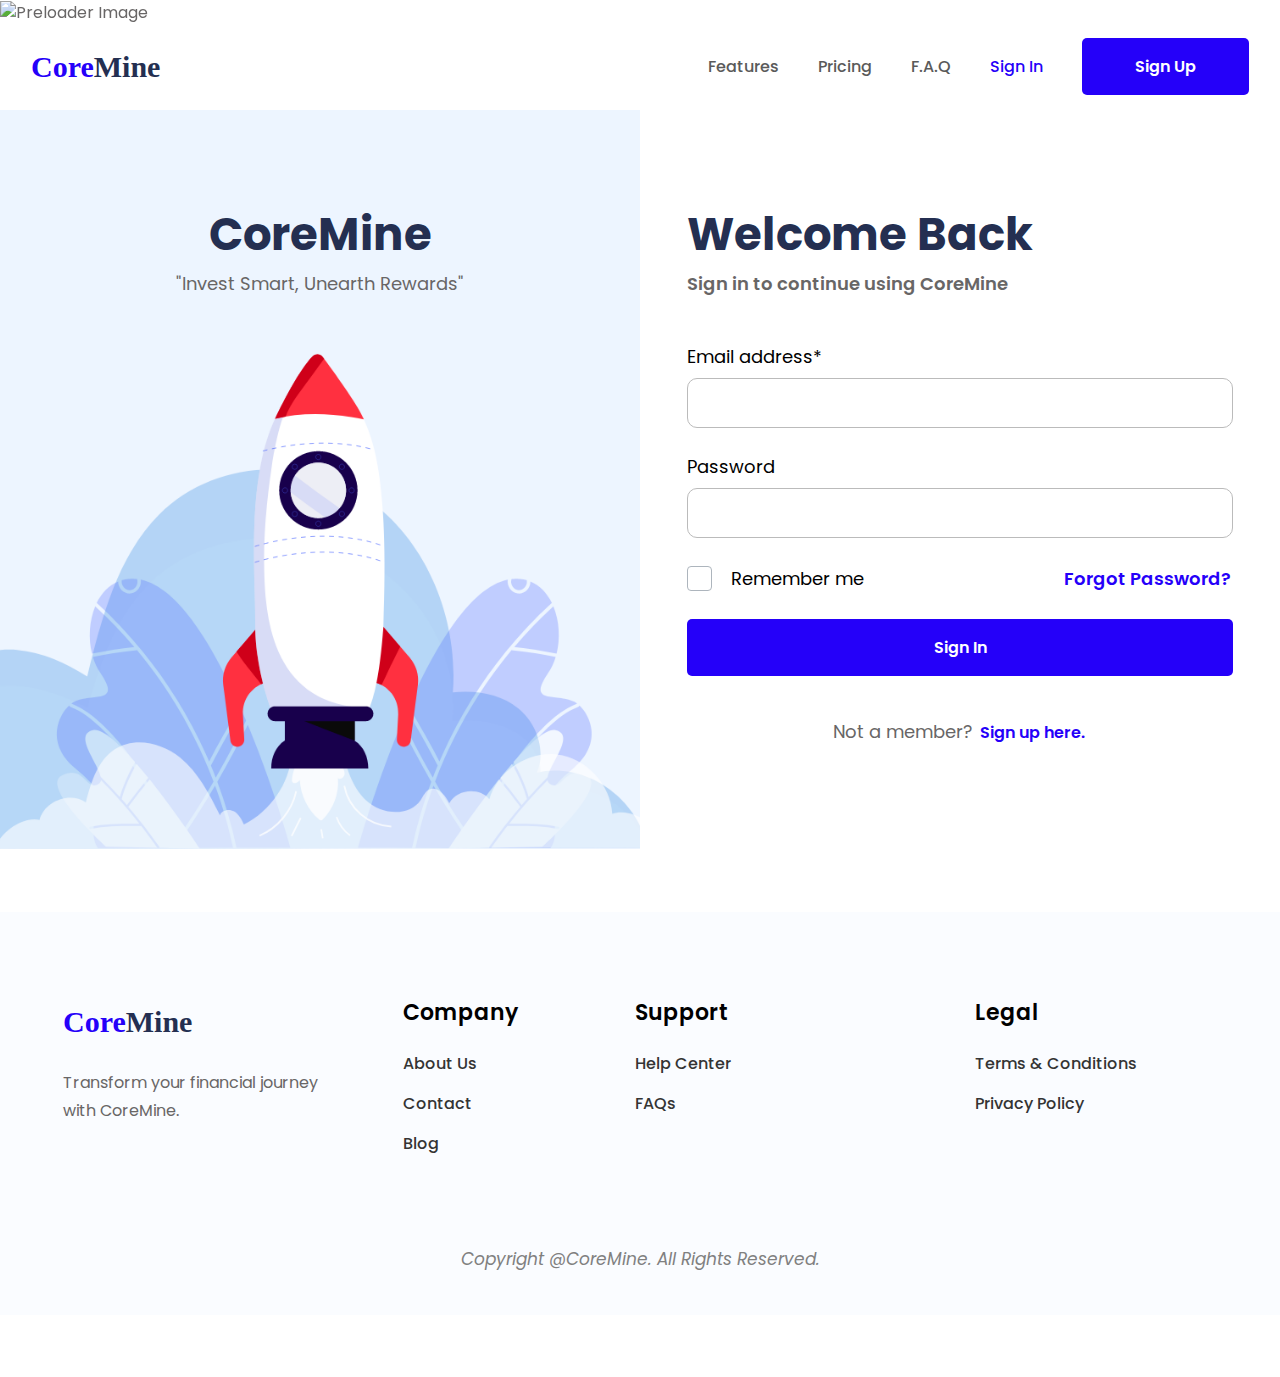
==== login.html @ 9c0cc26a "Add files via upload" ====
<!DOCTYPE html>
<html lang="en">
<head>
	<meta charset="UTF-8">
	<meta name="viewport" content="width=device-width, initial-scale=1, shrink-to-fit=no">
	<!-- Site Meta Data for Better SEO -->
	<meta name="author" content="Aman Singh">
	<meta name="description" content="CoreMine: Invest Smart, Unearth Rewards. Simplify your investment journey with daily tasks and earnings.">
	<meta name="keywords" content="CoreMine, investment app, daily earnings, VIP packs, smart investments, low risk, high rewards, financial growth">
	<meta name="theme-color" content="#FFD700">
	<!-- Site Title -->
	<title>CoreMine | Sign In</title>
	<!-- Favicon Link -->
	<link rel="icon" type="image/png" sizes="512x512" href="./assets/images/favicon/coremine-512x512.png">
	<link rel="icon" type="image/png" sizes="192x192" href="./assets/images/favicon/coremine-192x192.png">
	<link rel="apple-touch-icon" sizes="180x180" href="./assets/images/favicon/coremine-apple-touch-icon.png">
	<link rel="icon" type="image/png" sizes="32x32" href="./assets/images/favicon/coremine-32x32.png">
	<link rel="icon" type="image/png" sizes="16x16" href="./assets/images/favicon/coremine-16x16.png">
	<link rel="icon" type="image/x-icon" href="./assets/images/favicon/coremine-favicon.ico">
	<!-- All CSS -->
	<link rel="stylesheet" href="./assets/plugins/bootstrap/css/bootstrap.min.css">
	<link rel="stylesheet" href="./assets/css/style.css">
</head>
<body>
	<!-- Preloader Section -->
	<div class="preloader position-fixed w-100 h-100">
		<img src="./assets/images/preloader/preloader.gif" alt="Preloader Image" class="preloader__image w-100 h-100">
	</div>
	
	<!-- Header Section -->
	<header class="header header--primary w-100">
		<nav class="navbar navbar-expand-lg">
			<div class="container">
				<a class="navbar-brand font-weight-bold" href="./index.html">
					<img src="./assets/images/logo/logo.svg" alt="CoreMine Logo" class="img-fluid">
				</a>
				<button class="navbar-toggler" type="button" data-toggle="collapse" data-target="#navbarSupportedContent" aria-controls="navbarSupportedContent" aria-expanded="false" aria-label="Toggle navigation">
					<i class="coremine-icon-menu"></i>
				</button>
				<div class="collapse navbar-collapse" id="navbarSupportedContent">
					<ul class="navbar-nav align-items-lg-center text-center ml-auto">
						<li class="nav-item">
							<a class="nav-link" href="./index.html#feature">Features</a>
						</li>
						<li class="nav-item">
							<a class="nav-link" href="./index.html#pricing">Pricing</a>
						</li>
						<li class="nav-item">
							<a class="nav-link" href="./index.html#faq">F.A.Q</a>
						</li>
						<li class="nav-item">
							<a class="nav-link active" href="./login.html">Sign In</a>
						</li>
						<li class="nav-item">
							<a class="primary-btn d-inline-block" href="./signup.html">Sign Up</a>
						</li>
					</ul>
				</div>
			</div>
		</nav>
	</header>
	
	<!-- Login Section -->
	<section class="login section-gap position-relative">
		<img src="./assets/images/login/login-image.png" alt="Login Image" class="login__image d-none d-lg-block position-absolute">
		<div class="container">
			<div class="row">
				<div class="col-lg-6 d-none d-lg-block">
					<h1 class="login__title font-weight-bold">CoreMine</h1>
					<p class="login__text mb-0">"Invest Smart, Unearth Rewards"</p>
				</div>
				<div class="col-lg-6">
					<div class="login__content">
						<h2 class="login__form-title font-weight-bold text-center text-lg-left">Welcome Back</h2>
						<p class="login__form-text text-center text-lg-left">Sign in to continue using CoreMine</p>
						<form class="login__form form needs-validation" novalidate>
							<div class="form-group position-relative">
								<label class="form__label" for="email-address">Email address*</label>
								<input type="email" class="form-control shadow-none" id="email-address" required>
								<div class="invalid-tooltip">Please provide a valid email.</div>
							</div>
							<div class="form-group position-relative">
								<label class="form__label" for="password">Password</label>
								<input type="password" class="form-control shadow-none" id="password" required>
								<div class="invalid-tooltip">Please provide your password.</div>
							</div>
							<div class="form-group d-sm-flex align-items-center justify-content-between">
								<div class="custom-control custom-checkbox mb-3 mb-sm-0">
									<input type="checkbox" class="custom-control-input" id="customControlInline">
									<label class="custom-control-label d-flex align-items-center" for="customControlInline">Remember me</label>
								</div>
								<a href="#!" class="secondary-btn d-inline-block">Forgot Password?</a>
							</div>
							<button type="submit" class="primary-btn d-inline-block border-0 w-100">Sign In</button>
						</form>
						<p class="login__form-footer_text text-center mb-0">Not a member? <a href="./signup.html" class="secondary-btn d-inline-block">Sign up here.</a></p>	
					</div>
				</div>
			</div>
		</div>
	</section>

	<!-- Footer Section -->
	<footer class="footer d-flex flex-column align-items-center position-relative">
		<div class="footer__top w-100">
			<div class="container">
				<div class="row justify-content-between">
					<div class="col-lg-3 col-sm-6 ml-xl-5">
						<div class="footer__block">
							<a href="./index.html" class="footer__block__logo d-inline-block">
								<img src="./assets/images/logo/logo.svg" alt="CoreMine Logo" class="img-fluid">
							</a>
							<p>Transform your financial journey with CoreMine.</p>
						</div>
					</div>
					<div class="col-lg-2 col-sm-6">
						<div class="footer__block">
							<h3 class="footer__block__title">Company</h3>
							<ul class="footer__block__list mb-0">
								<li class="footer__block__list__item"><a href="#!" class="footer__block__list__link">About Us</a></li>
								<li class="footer__block__list__item"><a href="#!" class="footer__block__list__link">Contact</a></li>
								<li class="footer__block__list__item"><a href="#!" class="footer__block__list__link">Blog</a></li>
							</ul>
						</div>
					</div>
					<div class="col-lg-3 col-sm-6">
						<div class="footer__block">
							<h3 class="footer__block__title">Support</h3>
							<ul class="footer__block__list mb-0">
								<li class="footer__block__list__item"><a href="#!" class="footer__block__list__link">Help Center</a></li>
								<li class="footer__block__list__item"><a href="#!" class="footer__block__list__link">FAQs</a></li>
							</ul>
						</div>
					</div>
					<div class="col-lg-3 col-sm-6">
						<div class="footer__block">
							<h3 class="footer__block__title">Legal</h3>
							<ul class="footer__block__list mb-0">
								<li class="footer__block__list__item"><a href="#!" class="footer__block__list__link">Terms & Conditions</a></li>
								<li class="footer__block__list__item"><a href="#!" class="footer__block__list__link">Privacy Policy</a></li>
							</ul>
						</div>
					</div>
				</div>
			</div>
		</div>
		<div class="footer__bottom text-center">
			<div class="container">
				<p class="footer__copyright font-italic mb-0">Copyright @<a href="./index.html" class="footer__copyright__link">CoreMine</a>. All Rights Reserved.</p>
			</div>
		</div>
	</footer>

	<!-- Scroll To Top Button -->
	<div class="scroll-top position-fixed">
		<button class="scroll-top__btn border-0 d-inline-flex align-items-center justify-content-center"><span class="coremine-icon-up"></span></button>
	</div>

	<!-- All Scripts -->
	<script src="./assets/js/jquery-1.12.4.min.js"></script>
	<script src="./assets/plugins/bootstrap/js/bootstrap.min.js"></script>
	<script src="./assets/plugins/slick-slider/js/slick.js"></script>
	<script src="./assets/plugins/venobox/js/venobox.min.js"></script>
	<script src="./assets/plugins/particles/js/particles.min.js"></script>
	<script src="./assets/js/script.js"></script>
</body>
</html>
---- assets/css/style.css ----
/* 


----------------
Table of CSS Content
----------------

1.Google Fonts Link
2.Custom Icons Link
3.Typography Reset
4.Reset CSS
5.Custom Container Style
6.Veno Box Style
7.Preloader Section Style
8.Common Section Gap Style
9.Common Section Heading Style
10.Common Color's Style
11.Common Transition Style
12.Common Button's Style
13.Accordion's Style
14.Form's Section Style
15.Header Section Style
16.Parallax Banner Section Style
17.Banner Section Style
18.Sub Banner Section Style
19.About Section Style
20.Feature Section Style
22.Pricing Section Style
23.F.A.Q. Section Style
24.Get Started Section Style
25.Login Section Style
28.Footer Section Style

------------------
*/
/* Google Fonts Link */
@import url("https://fonts.googleapis.com/css2?family=Poppins:wght@300;400;500;600;700&display=swap");
/* Custom Icons Link */
@import url("../fonts/appname-icon/style.css");
/* Typography Reset */
h1, .h1,
h2, .h2,
h3, .h3,
h4, .h4,
h5, .h5,
h6, .h6 {
  font-family: "Poppins", sans-serif;
}

h1, .h1 {
  font-size: 2.0rem;
}

h2, .h2 {
  font-size: 1.5rem;
}

h3, .h3 {
  font-size: 1.5rem;
}

h4, .h4 {
  font-size: 1.125rem;
}

h5, .h5 {
  font-size: 0.75rem;
}

p {
  font-size: 1rem;
  line-height: 1.75rem;
}

/* Reset CSS */
*,
*::before,
*::after {
  margin: 0;
  padding: 0;
  outline: none;
  -webkit-tap-highlight-color: transparent;
}

::-moz-selection {
  color: #F5F7FA;
  background: #817AFF;
}

::selection {
  color: #F5F7FA;
  background: #817AFF;
}

html,
body {
  scroll-behavior: smooth;
}

html {
  font-size: 16px;
  -webkit-text-size-adjust: none;
     -moz-text-size-adjust: none;
      -ms-text-size-adjust: none;
          text-size-adjust: none;
  scrollbar-width: thin;
  scrollbar-color: #817AFF #ffffff;
}

html::-webkit-scrollbar {
  width: 8px;
}

html::-webkit-scrollbar-thumb {
  background-color: #817AFF;
}

html::-webkit-scrollbar-track {
  background-color: #ffffff;
}

body {
  color: #686666;
  font-weight: 400;
  font-family: "Poppins", sans-serif;
}

a,
a:hover,
a:focus,
a:active {
  text-decoration: none;
  color: unset;
}

button,
button:hover,
button:focus,
button:active {
  outline: none;
}

input:-webkit-autofill {
  -webkit-text-fill-color: unset;
  -webkit-transition: background-color 5000s;
  -o-transition: background-color 5000s;
  -moz-transition: background-color 5000s;
  transition: background-color 5000s;
}

ul,
ol {
  list-style: none;
}

img {
  -o-object-fit: cover;
     object-fit: cover;
}

.user-select-none {
  pointer-events: none;
}

.list-inline {
  font-size: 0;
}

.list-inline-item {
  font-size: 1rem;
}

/* Custom Container Style */
@media (min-width: 1200px) {
  .container {
    max-width: 1290px;
  }
}

/* Veno Box Style */
.vbox-container {
  scrollbar-width: none;
}

.vbox-container::-webkit-scrollbar {
  width: 0;
}

.vbox-close {
  top: 2%;
  right: 2%;
  width: 4rem;
  height: 4rem;
  border-radius: 50%;
  padding: 0;
  display: -webkit-box;
  display: -webkit-flex;
  display: -moz-box;
  display: -ms-flexbox;
  display: flex;
  -webkit-box-align: center;
  -webkit-align-items: center;
     -moz-box-align: center;
      -ms-flex-align: center;
          align-items: center;
  -webkit-box-pack: center;
  -webkit-justify-content: center;
     -moz-box-pack: center;
      -ms-flex-pack: center;
          justify-content: center;
  font-size: 3rem;
  background: #F55767 !important;
  color: #ffffff !important;
}

.vbox-preloader .sk-child {
  background: #817AFF !important;
}

/* Preloader Section Style */
.preloader {
  top: 0;
  left: 0;
  z-index: 9999;
}

/* Common Section Gap Style */
.section-gap {
  padding: 6.25rem 0;
}

@media (max-width: 991px) {
  .section-gap {
    padding: 4.375rem 0;
  }
}

@media (max-width: 767px) {
  .section-gap {
    padding: 3.75rem 0;
  }
}

/* Common Section Heading Style */
.section-header {
  margin-bottom: 1.25rem;
}

.section-header__title {
  font-size: 2.1875rem;
}

@media (max-width: 767px) {
  .section-header__title {
    font-size: 1.875rem;
  }
}

@media (min-width: 992px) {
  .section-header__title {
    line-height: 3.4375rem;
  }
}

/* Common Color's Style */
.primary-color {
  color: #2500F9;
}

.primary-soft-color {
  color: #2563FF;
}

.secondary-color {
  color: #242F51;
}

.danger-color {
  color: #F55767;
}

.success-color {
  color: #40975F;
}

/* Common Transition Style */
.primary-btn, .secondary-btn, .slick__arrows, .tag-btn, .scroll-top__btn, .accordion .card .btn__icon::after, .header, .header .navbar-toggler, .header .navbar .nav-item .dropdown-menu, .header .navbar .nav-item .dropdown-item, .header .navbar .nav-link, .blog__card__image, .blog__card__title__link, .blog-details__card__title__link, .footer__block__list__link, .footer__copyright__link {
  -webkit-transition: all linear .3s;
  -o-transition: all linear .3s;
  -moz-transition: all linear .3s;
  transition: all linear .3s;
}

/* Common Button's Style */
.primary-btn,
.secondary-btn {
  font-weight: 600;
}

.primary-btn {
  color: #ffffff;
  background: #2500F9;
  font-size: 1rem;
  padding: 1.03125rem 3.3125rem;
  border-radius: 5px;
}

.primary-btn:hover, .primary-btn:focus {
  color: #ffffff;
  background: #242F51;
}

.secondary-btn {
  color: #2500F9;
  font-size: 1rem;
  padding: 0.125rem;
}

.secondary-btn:hover, .secondary-btn:focus {
  color: #2500F9;
  text-decoration: underline;
}

.slick__arrows {
  position: absolute;
  bottom: 0;
  z-index: 3;
  width: 2.5rem;
  height: 2.5rem;
  color: silver;
  background-color: #ffffff;
  font-size: 0.75rem;
  text-align: center;
  cursor: pointer;
}

@media (max-width: 480px) {
  .slick__arrows {
    -webkit-transform: translateY(150%);
       -moz-transform: translateY(150%);
        -ms-transform: translateY(150%);
         -o-transform: translateY(150%);
            transform: translateY(150%);
  }
}

@media (min-width: 481px) {
  .slick__arrows {
    -webkit-transform: translateY(-50%);
       -moz-transform: translateY(-50%);
        -ms-transform: translateY(-50%);
         -o-transform: translateY(-50%);
            transform: translateY(-50%);
  }
}

.slick__arrows--left {
  right: 3.25rem;
}

.slick__arrows--right {
  right: 0;
}

.slick__arrows:hover, .slick__arrows:focus {
  color: #817AFF;
  background-color: #e9e9e9;
}

.tag-btn {
  color: #ffffff;
  font-size: 0.875rem;
  padding: 0.625rem 0.9375rem;
}

.tag-btn--pill {
  background-color: #626262;
}

.tag-btn--rounded {
  background-color: #175CFF;
  border-radius: 0.3125rem;
}

.tag-btn:hover, .tag-btn:focus {
  color: #ffffff;
  background-color: #242F51;
}

.scroll-top {
  bottom: 3%;
  right: 1%;
  display: none;
  cursor: pointer;
  z-index: 7;
}

@media (max-width: 575px) {
  .scroll-top {
    bottom: 2%;
  }
}

.scroll-top__btn {
  width: 2.8rem;
  height: 2.8rem;
  font-size: 1.1rem;
  color: #ffffff;
  background: #817AFF;
}

.scroll-top__btn:hover, .scroll-top__btn:focus {
  color: #ffffff;
  background: #2500F9;
}

/* Accordion's Style */
.accordion .card {
  background-color: #F5F7FA;
}

.accordion .card:not(:last-child) {
  margin-bottom: 0.625rem;
}

@media (max-width: 575px) {
  .accordion .card-header {
    padding-left: 0.625rem;
    padding-right: 0.3125rem;
  }
}

.accordion .card .btn {
  font-size: 1.25rem;
  font-weight: 600;
}

@media (max-width: 767px) {
  .accordion .card .btn {
    font-size: 1.125rem;
  }
}

.accordion .card .btn__icon {
  width: 1.125rem;
  height: 3px;
  background-color: #2500F9;
}

.accordion .card .btn__icon::after {
  content: "";
  position: absolute;
  width: 3px;
  height: 1.125rem;
  background-color: inherit;
}

.accordion .card .btn[aria-expanded="true"] .btn__icon::after {
  height: 0;
}

.accordion .card .btn:hover, .accordion .card .btn:focus {
  color: #242F51;
}

.accordion .card .btn:focus-visible {
  color: #2500F9;
}

.accordion .card-body {
  padding-bottom: 3.75rem;
}

@media (min-width: 992px) {
  .accordion .card-body {
    padding-left: 2rem;
    padding-right: 2rem;
  }
}

/* Form's Section Style */
.form-group {
  margin-bottom: 1.5625rem;
}

@media (min-width: 1401px) {
  .form-group {
    margin-bottom: 1.9375rem;
  }
}

.form__label {
  color: #000000;
}

@media (min-width: 768px) {
  .form__label {
    font-size: 1.125rem;
  }
}

@media (min-width: 1401px) {
  .form__label {
    margin-bottom: 1.5625rem;
  }
}

.form-control {
  border-color: #BBBBBB;
  border-radius: 0.625rem;
  height: 3.125rem;
}

@media (min-width: 1401px) {
  .form-control {
    height: 4.6875rem;
  }
}

.form-control:hover, .form-control:focus {
  border-color: #2500F9;
}

.form .custom-control-label {
  color: #000000;
  font-size: 1.125rem;
  cursor: pointer;
}

@media (min-width: 768px) {
  .form .custom-control-label {
    padding-left: 1.25rem;
  }
}

@media (min-width: 1401px) {
  .form .custom-control-label {
    padding-left: 1.875rem;
  }
}

.form .custom-control-label::before, .form .custom-control-label::after {
  top: initial;
}

@media (min-width: 768px) {
  .form .custom-control-label::before, .form .custom-control-label::after {
    width: 1.5625rem;
    height: 1.5625rem;
  }
}

@media (min-width: 1401px) {
  .form .custom-control-label::before, .form .custom-control-label::after {
    width: 2.1875rem;
    height: 2.1875rem;
  }
}

.form .custom-control-label:hover::before {
  border-color: #2500F9;
}

.form .custom-control-input:focus ~ .custom-control-label::before {
  -webkit-box-shadow: none;
          box-shadow: none;
  border-color: #2500F9;
}

.form .custom-control-input:checked ~ .custom-control-label::before, .form .custom-control-input:active ~ .custom-control-label::before {
  background-color: #2500F9;
  border-color: #2500F9;
}

.form.was-validated .custom-control-input:focus ~ .custom-control-label::before {
  -webkit-box-shadow: none;
          box-shadow: none;
  border-color: #2500F9 !important;
}

.form.was-validated .custom-control-input:valid ~ .custom-control-label {
  color: #000000;
}

.form.was-validated .custom-control-input:valid ~ .custom-control-label::before {
  border-color: #2500F9;
}

.form.was-validated .custom-control-input:valid:checked ~ .custom-control-label::before {
  background-color: #2500F9;
}

.form .secondary-btn {
  font-size: 1.125rem;
}

@media (min-width: 1401px) {
  .form .primary-btn {
    height: 5.3125rem;
  }
}

/* Header Section Style */
.header {
  position: absolute;
  top: 0;
  z-index: 9;
}

@media (min-width: 992px) {
  .header {
    padding-top: 1.4375rem;
  }
}

.header .navbar {
  padding-top: 0.9375rem;
  padding-bottom: 0.9375rem;
}

.header .navbar-toggler {
  font-size: 1.625rem;
  color: #242F51;
  z-index: 8;
}

.header .navbar-toggler:hover {
  color: #2500F9;
}

.header .navbar-toggler[aria-expanded="true"] {
  color: #F55767;
}

@media (max-width: 991px) {
  .header .navbar-collapse {
    position: fixed;
    top: 0;
    right: 0;
    -webkit-transform: translateX(100%);
       -moz-transform: translateX(100%);
        -ms-transform: translateX(100%);
         -o-transform: translateX(100%);
            transform: translateX(100%);
    display: -webkit-box;
    display: -webkit-flex;
    display: -moz-box;
    display: -ms-flexbox;
    display: flex;
    -webkit-box-orient: vertical;
    -webkit-box-direction: normal;
    -webkit-flex-direction: column;
       -moz-box-orient: vertical;
       -moz-box-direction: normal;
        -ms-flex-direction: column;
            flex-direction: column;
    -webkit-box-align: center;
    -webkit-align-items: center;
       -moz-box-align: center;
        -ms-flex-align: center;
            align-items: center;
    -webkit-box-pack: center;
    -webkit-justify-content: center;
       -moz-box-pack: center;
        -ms-flex-pack: center;
            justify-content: center;
    width: 50%;
    height: 100vh;
    background-color: #F6FAFF;
    -webkit-transition: -webkit-transform ease-in-out .3s;
    transition: -webkit-transform ease-in-out .3s;
    -o-transition: -o-transform ease-in-out .3s;
    -moz-transition: transform ease-in-out .3s, -moz-transform ease-in-out .3s;
    transition: transform ease-in-out .3s;
    transition: transform ease-in-out .3s, -webkit-transform ease-in-out .3s, -moz-transform ease-in-out .3s, -o-transform ease-in-out .3s;
  }
  .header .navbar-collapse.show {
    -webkit-transform: translateX(0);
       -moz-transform: translateX(0);
        -ms-transform: translateX(0);
         -o-transform: translateX(0);
            transform: translateX(0);
  }
  .header .navbar-collapse .navbar-nav {
    width: 100%;
    margin-top: 1.25rem;
  }
  .header .navbar-collapse .navbar-nav .nav-item {
    margin: 0.3rem 0.6rem;
  }
}

@media (max-width: 767px) {
  .header .navbar-collapse {
    width: 100%;
  }
}

@media (min-width: 992px) {
  .header .navbar .nav-item .dropdown-toggle::after {
    display: none;
  }
}

.header .navbar .nav-item .dropdown-menu {
  max-width: 9.375rem;
  background-color: #817AFF;
  padding: 0.3125rem;
}

@media (min-width: 992px) {
  .header .navbar .nav-item .dropdown-menu {
    display: block;
    -webkit-transform: translateY(40%);
       -moz-transform: translateY(40%);
        -ms-transform: translateY(40%);
         -o-transform: translateY(40%);
            transform: translateY(40%);
    opacity: 0;
    visibility: hidden;
    -webkit-box-shadow: 0 5px 15px rgba(36, 47, 81, 0.1);
            box-shadow: 0 5px 15px rgba(36, 47, 81, 0.1);
  }
}

.header .navbar .nav-item .dropdown-item {
  border-radius: inherit;
  color: #ffffff;
}

.header .navbar .nav-item .dropdown-item:not(:last-child) {
  margin-bottom: 0.3125rem;
}

.header .navbar .nav-item .dropdown-item.active, .header .navbar .nav-item .dropdown-item:active, .header .navbar .nav-item .dropdown-item:hover, .header .navbar .nav-item .dropdown-item:focus {
  color: #242F51;
  background-color: #ffffff;
}

@media (min-width: 992px) {
  .header .navbar .nav-item.dropdown::before {
    content: "";
    position: absolute;
    left: 0;
    bottom: 0;
    -webkit-transform: translateY(100%);
       -moz-transform: translateY(100%);
        -ms-transform: translateY(100%);
         -o-transform: translateY(100%);
            transform: translateY(100%);
    width: 100%;
    height: 100%;
    cursor: pointer;
    pointer-events: none;
  }
  .header .navbar .nav-item.dropdown:hover::before, .header .navbar .nav-item.dropdown:focus::before {
    pointer-events: all;
  }
  .header .navbar .nav-item.dropdown:hover .dropdown-menu, .header .navbar .nav-item.dropdown:focus .dropdown-menu {
    -webkit-transform: translateY(28%);
       -moz-transform: translateY(28%);
        -ms-transform: translateY(28%);
         -o-transform: translateY(28%);
            transform: translateY(28%);
    opacity: 1;
    visibility: visible;
  }
}

.header .navbar .nav-item.dropdown:hover .nav-link, .header .navbar .nav-item.dropdown:focus .nav-link {
  color: #2500F9;
}

@media (min-width: 992px) {
  .header .navbar .nav-item .primary-btn {
    margin-left: 1.21875rem;
  }
}

.header .navbar .nav-link {
  color: #5A5A5A;
  font-size: 1rem;
  font-weight: 500;
  padding-left: 1.21875rem;
  padding-right: 1.21875rem;
}

.header .navbar .nav-link.active, .header .navbar .nav-link:hover, .header .navbar .nav-link:focus {
  color: #2500F9;
}

@media (min-width: 992px) {
  .header .navbar .nav-link:focus ~ .dropdown-menu {
    -webkit-transform: translateY(28%);
       -moz-transform: translateY(28%);
        -ms-transform: translateY(28%);
         -o-transform: translateY(28%);
            transform: translateY(28%);
    opacity: 1;
    visibility: visible;
  }
}

.header--primary {
  background-color: #ffffff;
}

.header--secondary .navbar-toggler {
  color: #ffffff;
}

.header--secondary .navbar-toggler:hover {
  color: #ffffff;
}

.header--secondary .navbar-toggler[aria-expanded="true"] {
  color: #F55767;
}

@media (min-width: 992px) {
  .header--secondary .navbar .nav-item.dropdown:hover .nav-link, .header--secondary .navbar .nav-item.dropdown:focus .nav-link {
    color: #999CA5;
  }
  .header--secondary .navbar .nav-item .primary-btn {
    border: 2px solid #ffffff;
  }
  .header--secondary .navbar .nav-item .primary-btn:hover, .header--secondary .navbar .nav-item .primary-btn:focus {
    color: #242F51;
    background-color: #ffffff;
  }
  .header--secondary .navbar .nav-link {
    color: #ffffff;
  }
  .header--secondary .navbar .nav-link.active, .header--secondary .navbar .nav-link:hover, .header--secondary .navbar .nav-link:focus {
    color: #999CA5;
  }
}

.header--secondary.header--fixed {
  background-color: #242F51;
}

.header--fixed {
  position: fixed;
  -webkit-transform: translateY(-100%);
     -moz-transform: translateY(-100%);
      -ms-transform: translateY(-100%);
       -o-transform: translateY(-100%);
          transform: translateY(-100%);
  padding-top: 0;
  -webkit-box-shadow: 0 3px 18px rgba(0, 0, 0, 0.05);
          box-shadow: 0 3px 18px rgba(0, 0, 0, 0.05);
  -webkit-animation: header_in .4s linear forwards;
     -moz-animation: header_in .4s linear forwards;
       -o-animation: header_in .4s linear forwards;
          animation: header_in .4s linear forwards;
}

/* Fixed Header animation */
@-webkit-keyframes header_in {
  0% {
    -webkit-transform: translateY(-100%);
            transform: translateY(-100%);
  }
  100% {
    -webkit-transform: translateY(0);
            transform: translateY(0);
  }
}
@-moz-keyframes header_in {
  0% {
    -moz-transform: translateY(-100%);
         transform: translateY(-100%);
  }
  100% {
    -moz-transform: translateY(0);
         transform: translateY(0);
  }
}
@-o-keyframes header_in {
  0% {
    -o-transform: translateY(-100%);
       transform: translateY(-100%);
  }
  100% {
    -o-transform: translateY(0);
       transform: translateY(0);
  }
}
@keyframes header_in {
  0% {
    -webkit-transform: translateY(-100%);
       -moz-transform: translateY(-100%);
         -o-transform: translateY(-100%);
            transform: translateY(-100%);
  }
  100% {
    -webkit-transform: translateY(0);
       -moz-transform: translateY(0);
         -o-transform: translateY(0);
            transform: translateY(0);
  }
}

/* Off Canvas Navbar Toggler */
.offCanvasMenuCloser {
  top: 0;
  left: 0;
  -webkit-transform: translateX(100%);
     -moz-transform: translateX(100%);
      -ms-transform: translateX(100%);
       -o-transform: translateX(100%);
          transform: translateX(100%);
  width: 100%;
  height: 100%;
  background: rgba(0, 0, 0, 0.5);
  z-index: 8;
  opacity: 0;
  -webkit-transition: opacity .4s ease .4s;
  -o-transition: opacity .4s ease .4s;
  -moz-transition: opacity .4s ease .4s;
  transition: opacity .4s ease .4s;
  display: none;
}

.offCanvasMenuCloser.show {
  -webkit-transform: translateX(0);
     -moz-transform: translateX(0);
      -ms-transform: translateX(0);
       -o-transform: translateX(0);
          transform: translateX(0);
  opacity: 1;
}

@media (min-width: 768px) and (max-width: 991px) {
  .offCanvasMenuCloser {
    display: block;
  }
}

/* Parallax Banner Section Style */
.parallax-banner .shape {
  -webkit-transition: -webkit-transform 0.8s cubic-bezier(0.5, 1, 0.89, 1) 0s;
  transition: -webkit-transform 0.8s cubic-bezier(0.5, 1, 0.89, 1) 0s;
  -o-transition: -o-transform 0.8s cubic-bezier(0.5, 1, 0.89, 1) 0s;
  -moz-transition: transform 0.8s cubic-bezier(0.5, 1, 0.89, 1) 0s, -moz-transform 0.8s cubic-bezier(0.5, 1, 0.89, 1) 0s;
  transition: transform 0.8s cubic-bezier(0.5, 1, 0.89, 1) 0s;
  transition: transform 0.8s cubic-bezier(0.5, 1, 0.89, 1) 0s, -webkit-transform 0.8s cubic-bezier(0.5, 1, 0.89, 1) 0s, -moz-transform 0.8s cubic-bezier(0.5, 1, 0.89, 1) 0s, -o-transform 0.8s cubic-bezier(0.5, 1, 0.89, 1) 0s;
  will-change: transform;
}

.parallax-banner .shape__image {
  -webkit-animation: pulse 3s linear infinite;
     -moz-animation: pulse 3s linear infinite;
       -o-animation: pulse 3s linear infinite;
          animation: pulse 3s linear infinite;
  -webkit-animation-delay: calc(var(--i)*1s);
     -moz-animation-delay: -moz-calc(var(--i)*1s);
       -o-animation-delay: calc(var(--i)*1s);
          animation-delay: calc(var(--i)*1s);
}

@-webkit-keyframes pulse {
  0%, 100% {
    -webkit-transform: scale(0.8);
            transform: scale(0.8);
  }
  50% {
    -webkit-transform: scale(1.2);
            transform: scale(1.2);
  }
}

@-moz-keyframes pulse {
  0%, 100% {
    -moz-transform: scale(0.8);
         transform: scale(0.8);
  }
  50% {
    -moz-transform: scale(1.2);
         transform: scale(1.2);
  }
}

@-o-keyframes pulse {
  0%, 100% {
    -o-transform: scale(0.8);
       transform: scale(0.8);
  }
  50% {
    -o-transform: scale(1.2);
       transform: scale(1.2);
  }
}

@keyframes pulse {
  0%, 100% {
    -webkit-transform: scale(0.8);
       -moz-transform: scale(0.8);
         -o-transform: scale(0.8);
            transform: scale(0.8);
  }
  50% {
    -webkit-transform: scale(1.2);
       -moz-transform: scale(1.2);
         -o-transform: scale(1.2);
            transform: scale(1.2);
  }
}

/* Banner Section Style */
.banner {
  background: rgba(255, 255, 255, 0.97) url(../images/banner/banner-bg.png) no-repeat center;
  background-size: cover;
  background-blend-mode: overlay;
  padding: 3.75rem 0 0.625rem;
}

@media (min-width: 992px) {
  .banner {
    padding: 0.625rem 0;
  }
}

@media (min-width: 1401px) {
  .banner {
    padding: 5.625rem 0;
  }
}

.banner .shape {
  -webkit-transition: -webkit-transform 0.8s cubic-bezier(0.5, 1, 0.89, 1) 0s;
  transition: -webkit-transform 0.8s cubic-bezier(0.5, 1, 0.89, 1) 0s;
  -o-transition: -o-transform 0.8s cubic-bezier(0.5, 1, 0.89, 1) 0s;
  -moz-transition: transform 0.8s cubic-bezier(0.5, 1, 0.89, 1) 0s, -moz-transform 0.8s cubic-bezier(0.5, 1, 0.89, 1) 0s;
  transition: transform 0.8s cubic-bezier(0.5, 1, 0.89, 1) 0s;
  transition: transform 0.8s cubic-bezier(0.5, 1, 0.89, 1) 0s, -webkit-transform 0.8s cubic-bezier(0.5, 1, 0.89, 1) 0s, -moz-transform 0.8s cubic-bezier(0.5, 1, 0.89, 1) 0s, -o-transform 0.8s cubic-bezier(0.5, 1, 0.89, 1) 0s;
  will-change: transform;
}

.banner .shape--1 {
  top: 65%;
  left: 2%;
}

.banner .shape--2 {
  top: 10%;
  left: 6%;
}

.banner .shape--3 {
  top: 85%;
  left: 25%;
}

.banner .shape--4 {
  top: 15%;
  left: 35%;
}

.banner .shape--5 {
  top: 65%;
  left: 53%;
  opacity: 0.4;
}

.banner .shape--6 {
  top: 90%;
  left: 58%;
}

.banner .shape--7 {
  top: 80%;
  left: 92%;
}

.banner .shape__image {
  -webkit-animation: pulse 2s cubic-bezier(0.5, 1, 0.89, 1) infinite;
     -moz-animation: pulse 2s cubic-bezier(0.5, 1, 0.89, 1) infinite;
       -o-animation: pulse 2s cubic-bezier(0.5, 1, 0.89, 1) infinite;
          animation: pulse 2s cubic-bezier(0.5, 1, 0.89, 1) infinite;
  -webkit-animation-delay: calc(var(--i)*1s);
     -moz-animation-delay: -moz-calc(var(--i)*1s);
       -o-animation-delay: calc(var(--i)*1s);
          animation-delay: calc(var(--i)*1s);
}

@keyframes pulse {
  0%, 100% {
    -webkit-transform: scale(1);
       -moz-transform: scale(1);
         -o-transform: scale(1);
            transform: scale(1);
  }
  50% {
    -webkit-transform: scale(1.2);
       -moz-transform: scale(1.2);
         -o-transform: scale(1.2);
            transform: scale(1.2);
  }
}

.banner__title {
  font-size: 2.1875rem;
  font-weight: 600;
}

@media (max-width: 575px) {
  .banner__title {
    font-weight: 700;
  }
}

@media (min-width: 768px) {
  .banner__title {
    font-size: 3.125rem;
  }
}

@media (min-width: 992px) {
  .banner__title {
    letter-spacing: 0.1875rem;
  }
}

@media (min-width: 1200px) {
  .banner__title {
    font-size: 4.375rem;
    line-height: 5rem;
  }
}

.banner__text {
  font-size: 1.125rem;
  margin: 1.75rem 0 2.625rem;
}

@media (min-width: 576px) {
  .banner .primary-btn {
    margin-right: 2.125rem;
  }
}

@media (max-width: 991px) {
  .banner__image {
    max-width: 20rem;
  }
}

/* Sub Banner Section Style */
.sub-banner {
  padding: 10rem 0 6.875rem;
}

.sub-banner__canvas,
.sub-banner .parallax-banner {
  top: 0;
  left: 0;
  -webkit-clip-path: ellipse(100% 100% at 50% 0%);
          clip-path: ellipse(100% 100% at 50% 0%);
}

.sub-banner__canvas {
  background-color: #175CFF;
}

.sub-banner .parallax-banner .shape--1 {
  top: 70%;
  left: 14%;
}

.sub-banner .parallax-banner .shape--2 {
  top: 48%;
  left: 20%;
}

@media (min-width: 768px) {
  .sub-banner .parallax-banner .shape--2 {
    left: 32%;
  }
}

.sub-banner .parallax-banner .shape--3 {
  top: 44%;
  left: 69%;
}

.sub-banner .parallax-banner .shape--4 {
  top: 22%;
  left: 80%;
}

@media (min-width: 768px) {
  .sub-banner .parallax-banner .shape--4 {
    top: 40%;
    left: 95%;
  }
}

@media (min-width: 1601px) {
  .sub-banner .parallax-banner .shape--4 {
    left: 85%;
  }
}

.sub-banner__title {
  color: #ffffff;
  font-size: 2.375rem;
}

/* About Section Style */
.about__title {
  font-size: 2.1875rem;
}

@media (min-width: 768px) {
  .about__title {
    font-size: 2.375rem;
  }
}

.about__text {
  margin: 1.75rem 0 2.625rem;
}

@media (max-width: 991px) {
  .about__image {
    max-width: 30rem;
  }
}

/* Feature Section Style */
.feature__text {
  margin-bottom: 2.1875rem;
}

.feature__block {
  margin-bottom: 3.4375rem;
}

@media (min-width: 576px) {
  .feature__block__image {
    margin-right: 2.1875rem;
  }
}

.feature__block__title {
  font-size: 1.21875rem;
}

@media (max-width: 991px) {
  .feature__image {
    max-width: 20rem;
  }
}

@media (max-width: 1400px) {
  .feature__image {
    width: 100%;
  }
}

@media (min-width: 992px) {
  .feature__image {
    margin-top: -4rem;
  }
}

/* Pricing Section Style */
.pricing__block {
  border-radius: 0.6875rem;
  margin-bottom: 1.875rem;
}

@media (max-width: 767px) {
  .pricing__block {
    max-width: 21.875rem;
  }
}

.pricing__block.active {
  -webkit-box-shadow: 1.0625rem 2.0625rem 6.1875rem rgba(129, 122, 255, 0.26);
          box-shadow: 1.0625rem 2.0625rem 6.1875rem rgba(129, 122, 255, 0.26);
}

.pricing__block__head, .pricing__block__body {
  border-width: 0.5px;
  border-style: solid;
}

.pricing__block__head {
  padding: 1.875rem 0 3.125rem;
  background-color: #F7F9FB;
  border-color: #F7F9FB;
  border-bottom-width: 0;
  border-top-left-radius: 0.6875rem;
  border-top-right-radius: 0.6875rem;
}

@media (min-width: 992px) {
  .pricing__block__head {
    padding: 3.8125rem 0;
  }
}

.pricing__block__price, .pricing__block__access {
  font-weight: 600;
}

.pricing__block__price__amount {
  font-size: 2.5rem;
}

@media (min-width: 768px) {
  .pricing__block__price__amount {
    font-size: 3.75rem;
  }
}

.pricing__block__price__period {
  font-size: 0.875rem;
}

@media (min-width: 768px) {
  .pricing__block__price__period {
    font-size: 1.0625rem;
  }
}

.pricing__block__access {
  font-size: 0.875rem;
  margin-top: 0.625rem;
}

@media (min-width: 768px) {
  .pricing__block__access {
    margin-top: 1.25rem;
    font-size: 1.25rem;
  }
}

.pricing__block__recommended {
  color: #817AFF;
  font-weight: 500;
}

.pricing__block__body {
  border-color: rgba(207, 205, 205, 0.7);
  border-top-width: 0;
  border-bottom-left-radius: 0.6875rem;
  border-bottom-right-radius: 0.6875rem;
  padding: 1.25rem 0;
}

@media (min-width: 768px) {
  .pricing__block__body {
    padding: 2.25rem 0;
  }
}

.pricing__block__list__item {
  color: #999CA5;
  margin-bottom: 0.9375rem;
}

@media (min-width: 992px) {
  .pricing__block__list__item {
    margin-bottom: 1.5625rem;
  }
}

/* F.A.Q. Section Style */
.faq .accordion {
  margin-top: 2.1875rem;
}

@media (min-width: 992px) {
  .faq .accordion {
    margin-top: 3.4375rem;
  }
}

/* Get Started Section Style */
.get-start {
  color: #707276;
  background-color: #F6FAFF;
}

@media (min-width: 1200px) {
  .get-start .section-header__title {
    font-size: 3.4375rem;
  }
}

.get-start__cautious-text {
  font-size: 0.75rem;
}

/* Login Section Style */
.login__image {
  top: 0;
  left: 0;
  height: 100%;
}

@media (min-width: 992px) {
  .login__image {
    width: 50%;
  }
}

@media (min-width: 1401px) {
  .login__image {
    width: 48%;
  }
}

@media (min-width: 1200px) and (max-width: 1400px) {
  .login__content {
    padding: 0 2rem;
  }
}

.login__title, .login__text {
  text-align: center;
}

@media (min-width: 1401px) {
  .login__title, .login__text {
    text-align: left;
  }
}

.login__title, .login__form-title {
  color: #242F51;
  font-size: 1.875rem;
}

@media (min-width: 768px) {
  .login__title, .login__form-title {
    font-size: 2.5rem;
  }
}

@media (min-width: 1200px) {
  .login__title, .login__form-title {
    font-size: 2.8125rem;
  }
}

@media (min-width: 1401px) {
  .login__text {
    padding-left: 4rem;
  }
}

.login__text, .login__form-text {
  color: #686666;
}

@media (min-width: 768px) {
  .login__text, .login__form-text {
    font-size: 1.125rem;
  }
}

.login__form-text {
  font-weight: 600;
}

.login__form {
  margin-top: 2.8125rem;
}

@media (min-width: 1401px) {
  .login__form {
    margin-top: 4.25rem;
  }
}

.login__form-footer_text {
  font-size: 1.125rem;
  margin-top: 2.5625rem;
}


/* Footer Section Style */
.footer {
  margin: 3.90625rem 0;
}

.footer::before {
  content: "";
  position: absolute;
  width: 100%;
  height: 100%;
  background-color: #FAFCFF;
  z-index: -1;
}

@media (min-width: 1601px) {
  .footer::before {
    width: 85%;
  }
}

.footer__top {
  padding: 5.53125rem 0;
}

@media (max-width: 991px) {
  .footer__top {
    padding: 3rem 0;
  }
}

@media (max-width: 991px) {
  .footer__block {
    margin-bottom: 1.875rem;
  }
}

.footer__block__logo, .footer__block__title {
  margin-bottom: 1.625rem;
}

.footer__block__title {
  color: #000000;
  font-size: 1.375rem;
  font-weight: 600;
}

.footer__block__list__item:not(:last-child) {
  margin-bottom: 1rem;
}

.footer__block__list__link {
  color: #343434;
  font-weight: 500;
}

.footer__block__list__link:hover, .footer__block__list__link:focus {
  color: #2500F9;
  text-decoration: underline;
}

.footer__bottom {
  padding-bottom: 2.625rem;
}

.footer__copyright {
  color: #808080;
  font-size: 1.0625rem;
}

.footer__copyright__link:hover, .footer__copyright__link:focus {
  color: #2500F9;
  text-decoration: underline;
}
/*# sourceMappingURL=style.css.map */
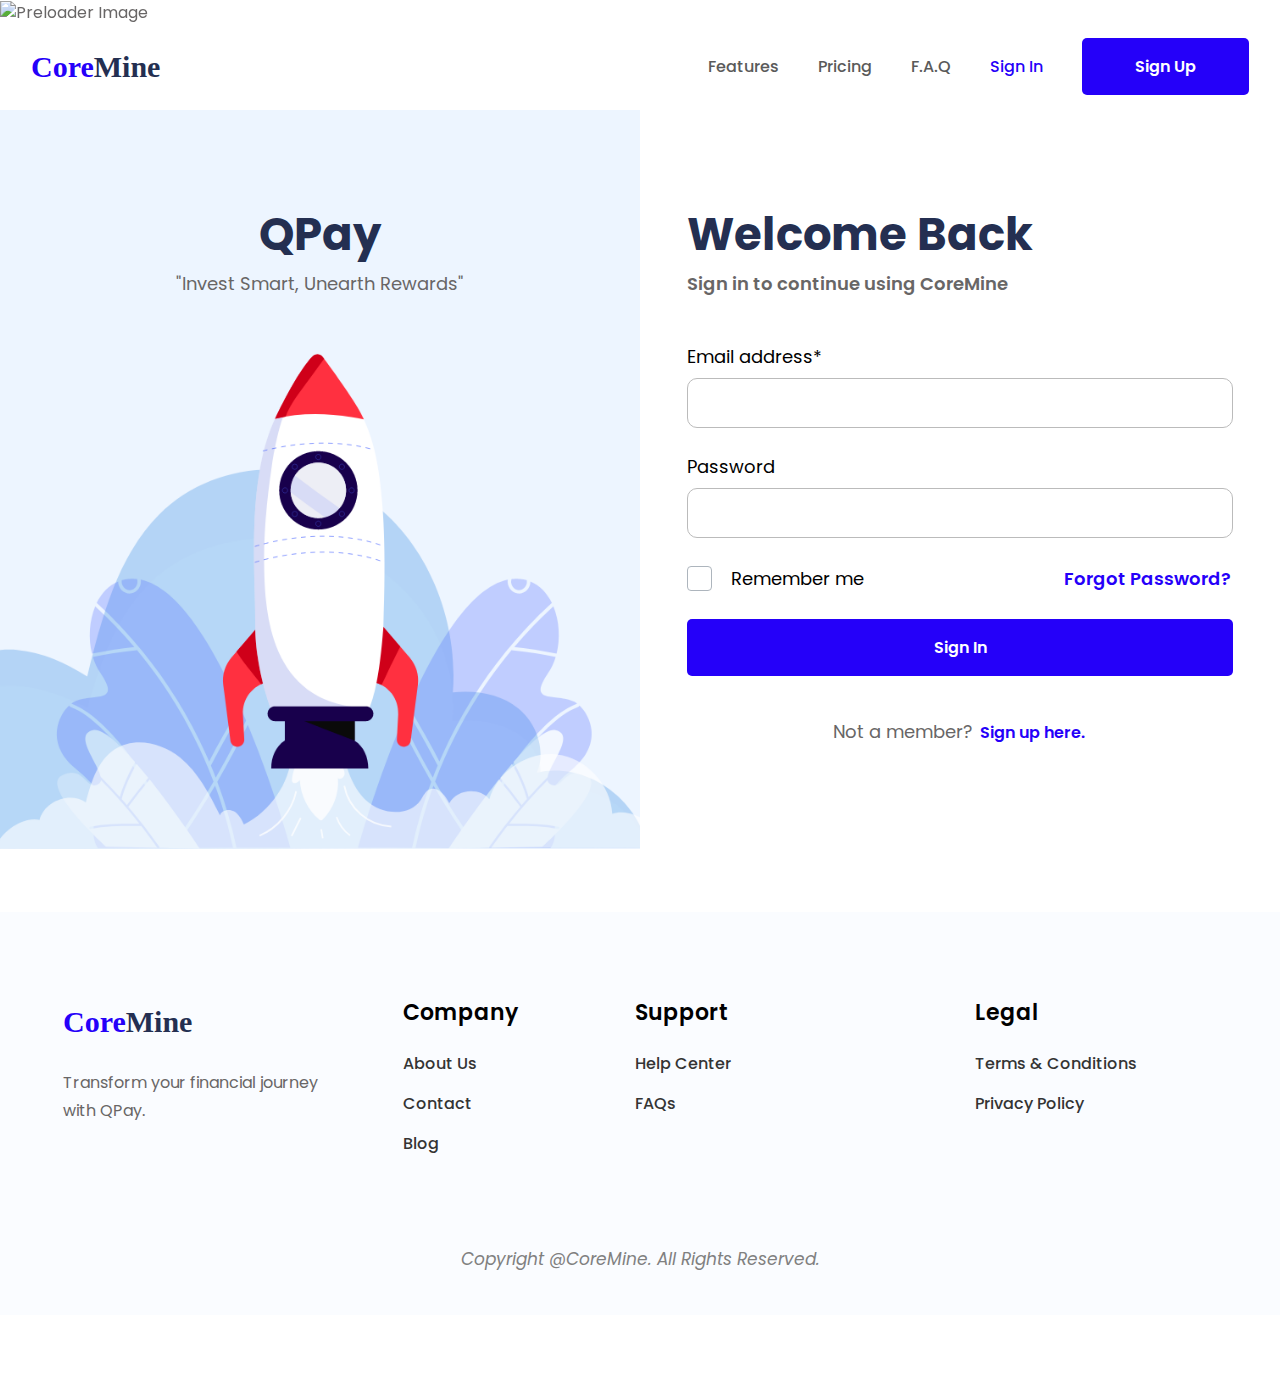
==== commit a0d11173: "Update login.html" ====
--- a/login.html
+++ b/login.html
@@ -5,11 +5,11 @@
 	<meta name="viewport" content="width=device-width, initial-scale=1, shrink-to-fit=no">
 	<!-- Site Meta Data for Better SEO -->
 	<meta name="author" content="Aman Singh">
-	<meta name="description" content="CoreMine: Invest Smart, Unearth Rewards. Simplify your investment journey with daily tasks and earnings.">
-	<meta name="keywords" content="CoreMine, investment app, daily earnings, VIP packs, smart investments, low risk, high rewards, financial growth">
+	<meta name="description" content="QPay: Invest Smart, Unearth Rewards. Simplify your investment journey with daily tasks and earnings.">
+	<meta name="keywords" content="QPAy, investment app, daily earnings, VIP packs, smart investments, low risk, high rewards, financial growth">
 	<meta name="theme-color" content="#FFD700">
 	<!-- Site Title -->
-	<title>CoreMine | Sign In</title>
+	<title>QPAy | Sign In</title>
 	<!-- Favicon Link -->
 	<link rel="icon" type="image/png" sizes="512x512" href="./assets/images/favicon/coremine-512x512.png">
 	<link rel="icon" type="image/png" sizes="192x192" href="./assets/images/favicon/coremine-192x192.png">
@@ -66,7 +66,7 @@
 		<div class="container">
 			<div class="row">
 				<div class="col-lg-6 d-none d-lg-block">
-					<h1 class="login__title font-weight-bold">CoreMine</h1>
+					<h1 class="login__title font-weight-bold">QPay</h1>
 					<p class="login__text mb-0">"Invest Smart, Unearth Rewards"</p>
 				</div>
 				<div class="col-lg-6">
@@ -110,7 +110,7 @@
 							<a href="./index.html" class="footer__block__logo d-inline-block">
 								<img src="./assets/images/logo/logo.svg" alt="CoreMine Logo" class="img-fluid">
 							</a>
-							<p>Transform your financial journey with CoreMine.</p>
+							<p>Transform your financial journey with QPay.</p>
 						</div>
 					</div>
 					<div class="col-lg-2 col-sm-6">
